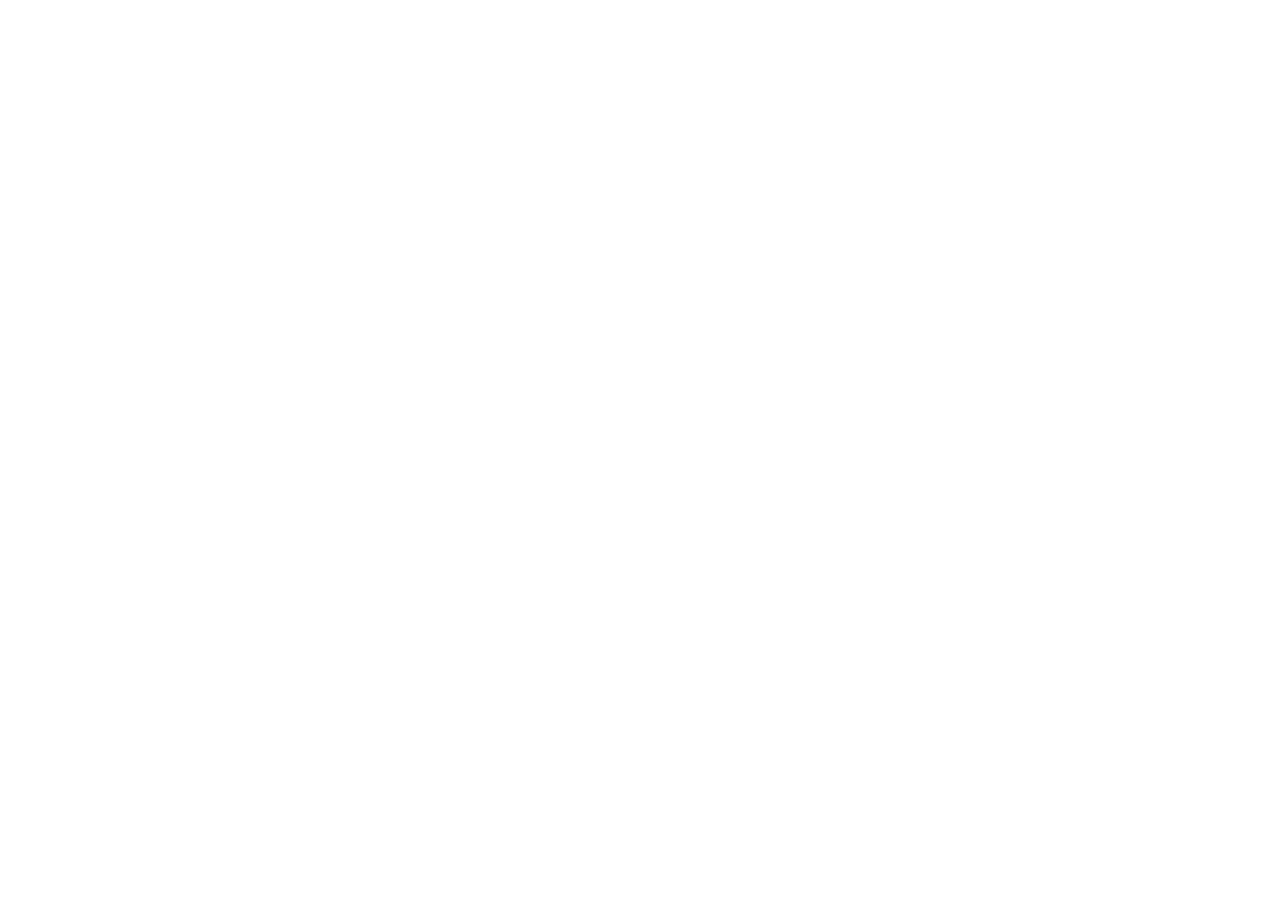
==== Rock Paper Scissors/index.html @ 380a39a2 "Update index.html" ====
<!DOCTYPE html>
<html lang="en">
<head>
    <meta charset="UTF-8">
    <meta http-equiv="X-UA-Compatible" content="IE=edge">
    <meta name="viewport" content="width=device-width, initial-scale=1.0">
    <title>Rock Paper Scissors</title>

    <script src="code.js" defer></script>
</head>
<body>
    


</body>
</html>
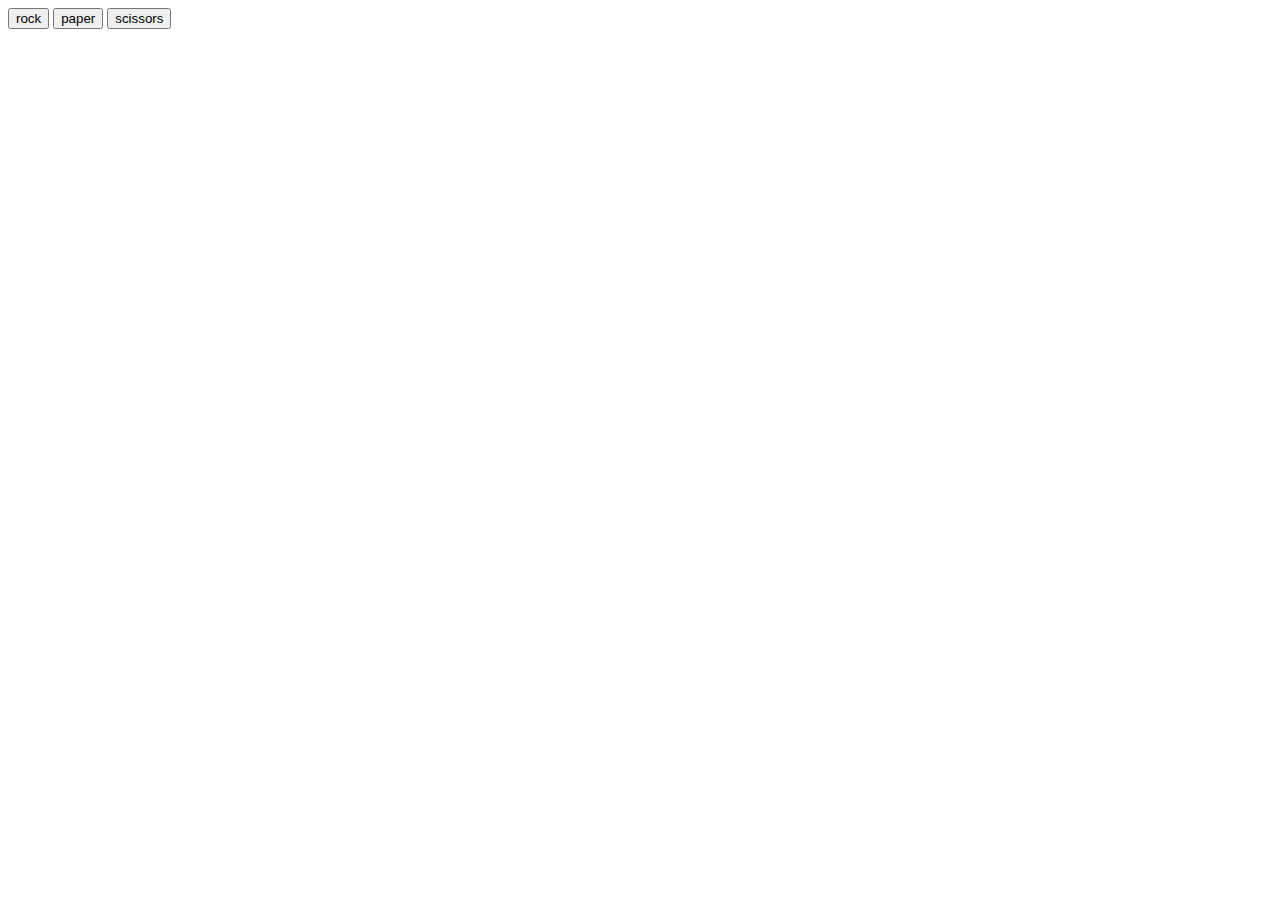
==== commit aaef7f44: "Update" ====
--- a/Rock Paper Scissors/index.html
+++ b/Rock Paper Scissors/index.html
@@ -9,8 +9,8 @@
     <script src="code.js" defer></script>
 </head>
 <body>
-    
-
-
+    <button id="rock">rock</button>
+    <button id="paper">paper</button>
+    <button id="scissors">scissors</button>
 </body>
 </html>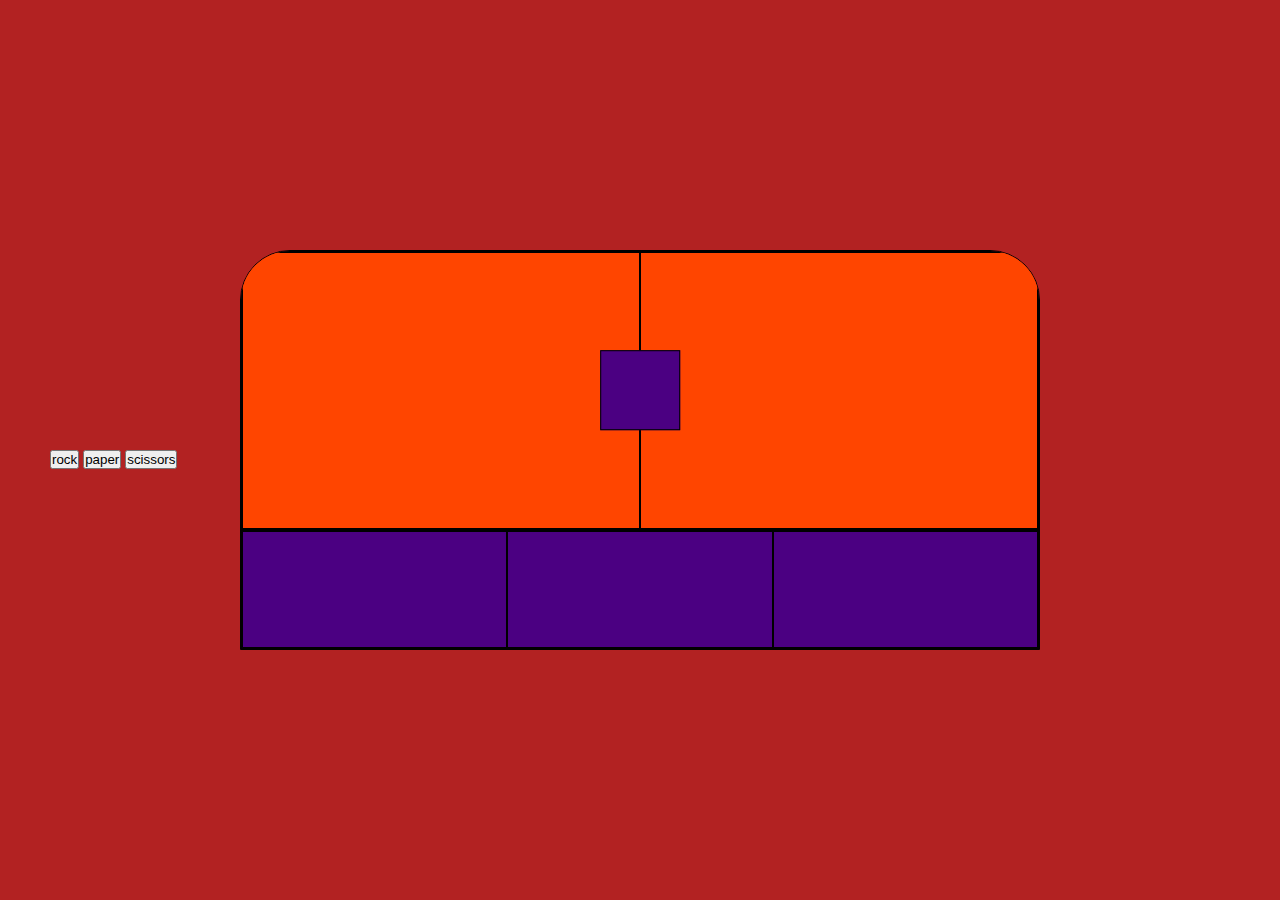
==== commit 2f2476fd: "update" ====
--- a/Rock Paper Scissors/index.html
+++ b/Rock Paper Scissors/index.html
@@ -7,8 +7,21 @@
     <title>Rock Paper Scissors</title>
 
     <script src="code.js" defer></script>
+    <link rel="stylesheet" href="style.css">
 </head>
 <body>
+    <div id="container">
+        <div class="screen">
+            <div class="player"></div>
+            <span class="countdown"></span>
+            <div class="computer"></div>
+        </div>
+        <div class="btn-box">
+            <div id="rock"></div>
+            <div id="paper"></div>
+            <div id="scissors"></div>
+        </div>
+    </div>
     <button id="rock">rock</button>
     <button id="paper">paper</button>
     <button id="scissors">scissors</button>
--- a/Rock Paper Scissors/style.css
+++ b/Rock Paper Scissors/style.css
@@ -0,0 +1,64 @@
+*{
+    box-sizing: border-box;
+    margin: 0;
+    padding: 0;
+}
+
+body{
+    height: 100vh;
+    padding: 50px;
+    background-color:firebrick;
+}
+
+#container{
+    position: relative;
+    top: 50%;
+    transform: translateY(-50%);
+
+    height: 400px;
+    max-width: 100%;
+    width: 800px;
+    min-width: 300px;
+
+    margin: auto;
+    border: 1px solid black;
+    border-radius: 50px 50px 0 0;
+    overflow: hidden;
+}
+#container *{
+    border: 1px solid black;
+}
+
+.screen{
+    height: 70%;
+    width: 100%;
+    display: flex;
+    position: relative;
+}
+.screen>div{
+    border: 1px solid;
+    width: 50%;
+    background-color: orangered;
+}
+.screen>span{
+    position: absolute;
+    aspect-ratio: 1;
+    width: 10%;
+    background-color: indigo;
+
+    transform-origin: center;
+    top: 50%;
+    left: 50%;
+    transform: translate(-50%, -50%);
+}
+
+.btn-box{
+    height: 30%;
+    width: 100%;
+    display: flex;
+}
+.btn-box>div{
+    background-color: indigo;
+    width: 34%;
+    cursor: pointer;
+}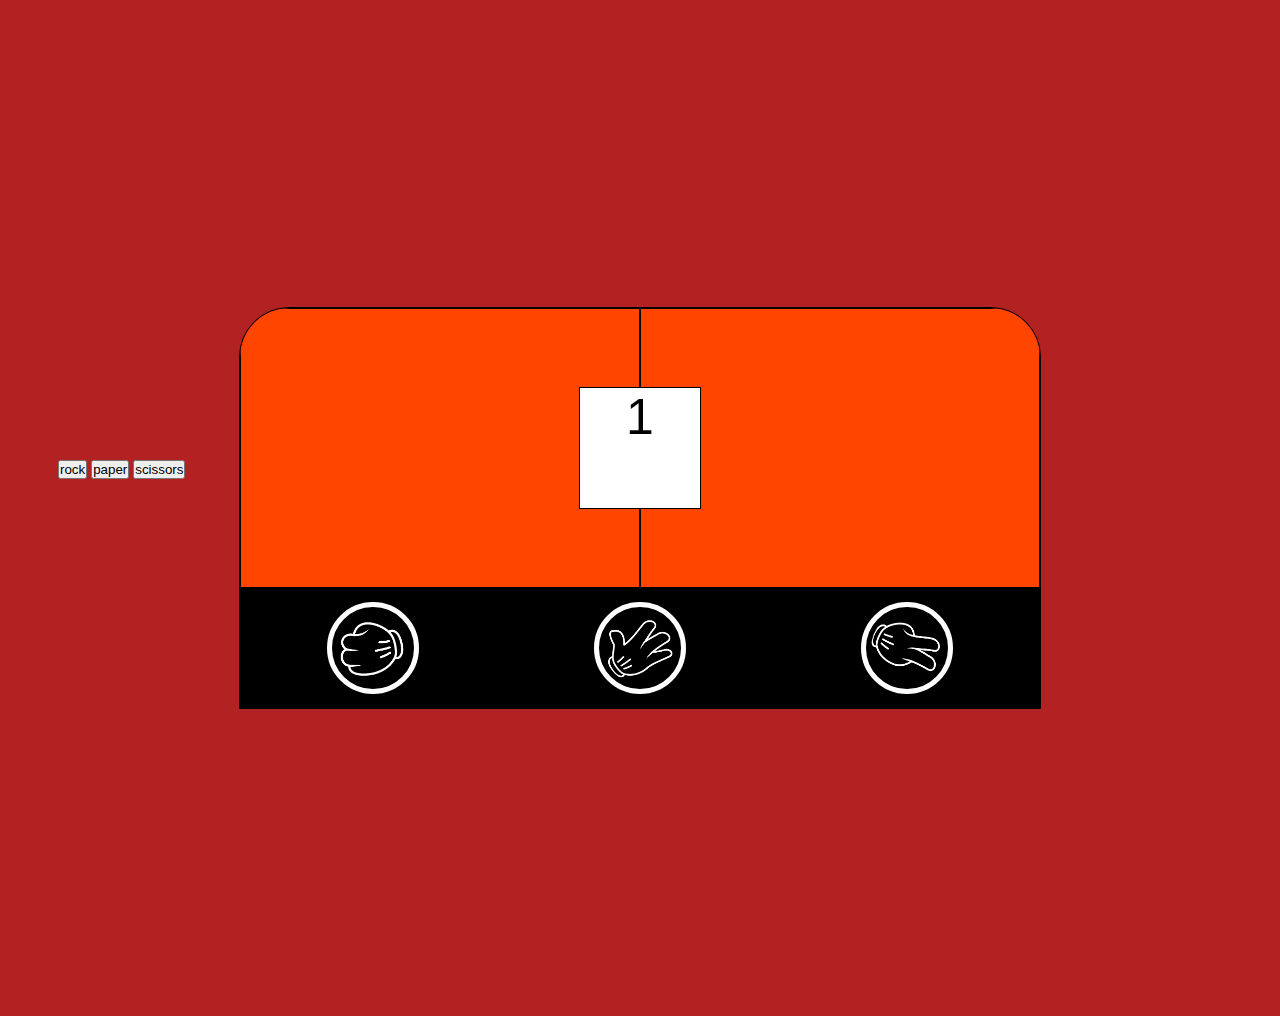
==== commit af69efc4: "Update" ====
--- a/Rock Paper Scissors/index.html
+++ b/Rock Paper Scissors/index.html
@@ -13,13 +13,13 @@
     <div id="container">
         <div class="screen">
             <div class="player"></div>
-            <span class="countdown"></span>
+            <span class="countdown">1</span>
             <div class="computer"></div>
         </div>
         <div class="btn-box">
-            <div id="rock"></div>
-            <div id="paper"></div>
-            <div id="scissors"></div>
+            <div id="rock"><img src="PNGs/rock.png" alt="ROCK"></div>
+            <div id="paper"><img src="PNGs/paper.png" alt="PAPER"></div>
+            <div id="scissors"><img src="PNGs/scissors.png" alt="SCISSORS"></div>
         </div>
     </div>
     <button id="rock">rock</button>
--- a/Rock Paper Scissors/style.css
+++ b/Rock Paper Scissors/style.css
@@ -1,6 +1,5 @@
 *{
-    box-sizing: border-box;
-    margin: 0;
+    box-sizing:  0;
     padding: 0;
 }
 
@@ -21,12 +20,9 @@
     min-width: 300px;
 
     margin: auto;
-    border: 1px solid black;
-    border-radius: 50px 50px 0 0;
     overflow: hidden;
-}
-#container *{
-    border: 1px solid black;
+    border: 1px solid;
+    border-radius: 50px 50px 0 0 ;
 }
 
 .screen{
@@ -34,22 +30,31 @@
     width: 100%;
     display: flex;
     position: relative;
+    border-radius: 50px 50px 0 0;
+    overflow: hidden;
+}
+.screen>*{
+    border: 1px solid;
 }
 .screen>div{
-    border: 1px solid;
+    
     width: 50%;
     background-color: orangered;
 }
 .screen>span{
     position: absolute;
     aspect-ratio: 1;
-    width: 10%;
-    background-color: indigo;
+    width: 15%;
+    background-color: white;
 
     transform-origin: center;
     top: 50%;
     left: 50%;
     transform: translate(-50%, -50%);
+
+    font-size: 50px;
+    text-align: center;
+    font-family:'Gill Sans', 'Gill Sans MT', Calibri, 'Trebuchet MS', sans-serif;
 }
 
 .btn-box{
@@ -58,7 +63,17 @@
     display: flex;
 }
 .btn-box>div{
-    background-color: indigo;
+    background-color: black;
     width: 34%;
+    
     cursor: pointer;
+    display: flex;
+}
+.btn-box>div>img{
+    height: 60%;
+    margin: auto;
+    padding: 5px;
+    filter:invert(100%);
+    border: 5px solid;
+    border-radius: 100px;
 }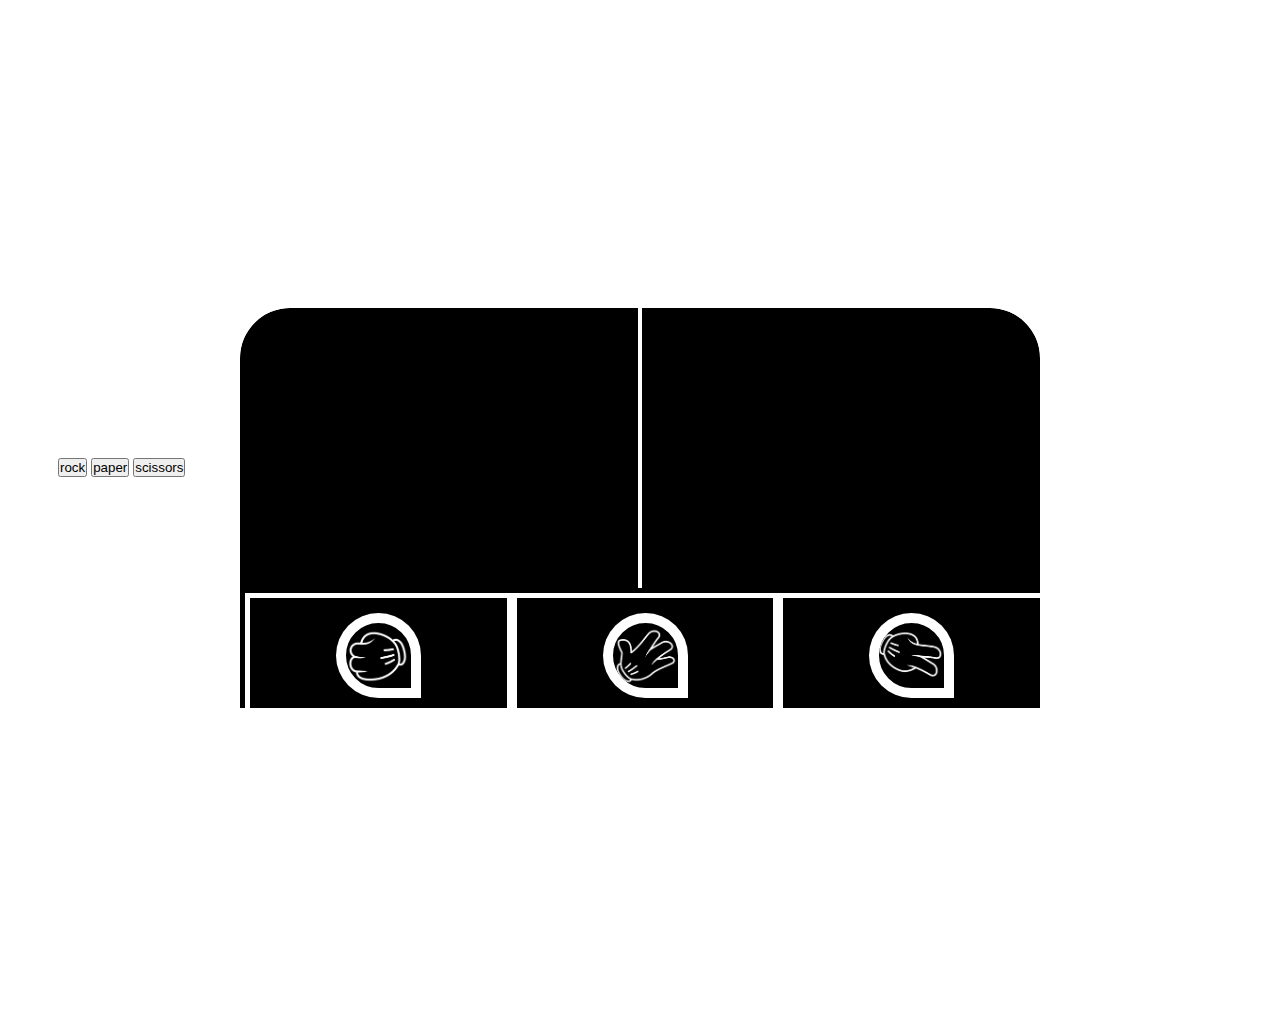
==== commit c9ba08cd: "Update" ====
--- a/Rock Paper Scissors/index.html
+++ b/Rock Paper Scissors/index.html
@@ -13,7 +13,7 @@
     <div id="container">
         <div class="screen">
             <div class="player"></div>
-            <span class="countdown">1</span>
+            <div class="border"></div>
             <div class="computer"></div>
         </div>
         <div class="btn-box">
--- a/Rock Paper Scissors/style.css
+++ b/Rock Paper Scissors/style.css
@@ -6,7 +6,6 @@
 body{
     height: 100vh;
     padding: 50px;
-    background-color:firebrick;
 }
 
 #container{
@@ -21,7 +20,6 @@
 
     margin: auto;
     overflow: hidden;
-    border: 1px solid;
     border-radius: 50px 50px 0 0 ;
 }
 
@@ -33,47 +31,46 @@
     border-radius: 50px 50px 0 0;
     overflow: hidden;
 }
-.screen>*{
-    border: 1px solid;
+.screen>div{
+    width: 50%;
+    background-color: black;
 }
-.screen>div{
-    
-    width: 50%;
-    background-color: orangered;
-}
-.screen>span{
-    position: absolute;
-    aspect-ratio: 1;
-    width: 15%;
-    background-color: white;
-
-    transform-origin: center;
-    top: 50%;
-    left: 50%;
-    transform: translate(-50%, -50%);
-
-    font-size: 50px;
-    text-align: center;
-    font-family:'Gill Sans', 'Gill Sans MT', Calibri, 'Trebuchet MS', sans-serif;
+.screen>.border{
+    width: 0;
+    border: 2px solid white;
 }
 
 .btn-box{
     height: 30%;
     width: 100%;
     display: flex;
+    justify-content: space-around;
+    border: 5px solid black;
 }
 .btn-box>div{
+    width:0;
+    padding: 20px;
     background-color: black;
-    width: 34%;
+    width:fit-content;
+    border: 5px solid white;
     
     cursor: pointer;
     display: flex;
 }
 .btn-box>div>img{
-    height: 60%;
+    width: 30%;
+    min-width: 50px;
     margin: auto;
-    padding: 5px;
+
     filter:invert(100%);
+
+    background-color: white;
     border: 5px solid;
-    border-radius: 100px;
+    border-radius: 50px 50px 0 50px;
+
+    transition: all 0.3s;
+    box-shadow:0 0 0 5px black;
+}
+.btn-box>div>img:hover{
+    transform: scale(1.1);
 }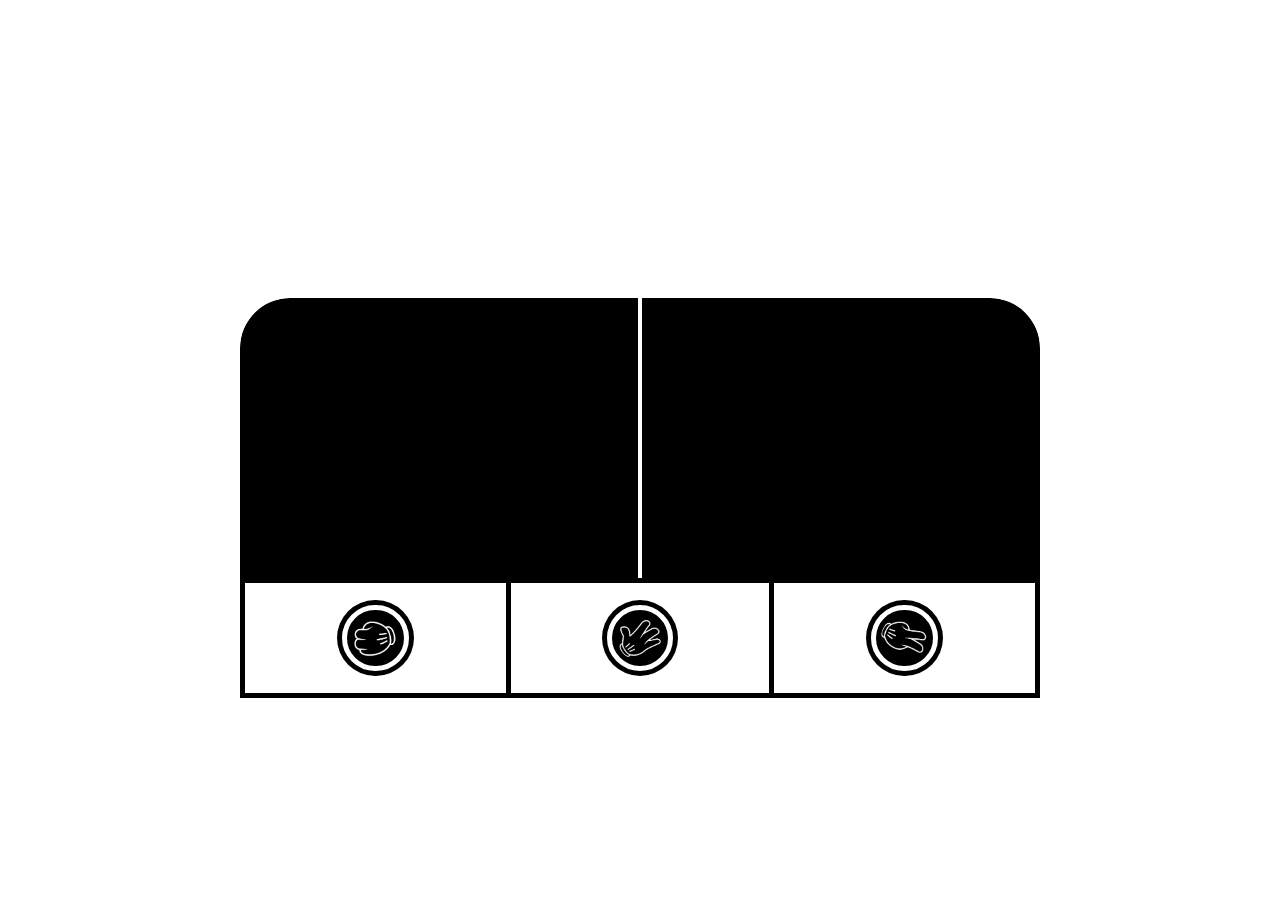
==== commit a92bced4: "Update" ====
--- a/Rock Paper Scissors/index.html
+++ b/Rock Paper Scissors/index.html
@@ -10,6 +10,7 @@
     <link rel="stylesheet" href="style.css">
 </head>
 <body>
+    <div class="outcome"></div>
     <div id="container">
         <div class="screen">
             <div class="player"></div>
@@ -22,8 +23,5 @@
             <div id="scissors"><img src="PNGs/scissors.png" alt="SCISSORS"></div>
         </div>
     </div>
-    <button id="rock">rock</button>
-    <button id="paper">paper</button>
-    <button id="scissors">scissors</button>
 </body>
 </html>--- a/Rock Paper Scissors/style.css
+++ b/Rock Paper Scissors/style.css
@@ -1,5 +1,5 @@
 *{
-    box-sizing:  0;
+    box-sizing:  border-box;
     padding: 0;
 }
 
@@ -50,27 +50,45 @@
 .btn-box>div{
     width:0;
     padding: 20px;
-    background-color: black;
+    background-color: white;
     width:fit-content;
-    border: 5px solid white;
     
-    cursor: pointer;
     display: flex;
+}
+.btn-box>div:nth-child(2){
+    border-left: 5px solid;
+    border-right: 5px solid;
+
 }
 .btn-box>div>img{
     width: 30%;
     min-width: 50px;
+    padding: 5px;
     margin: auto;
 
     filter:invert(100%);
 
     background-color: white;
     border: 5px solid;
-    border-radius: 50px 50px 0 50px;
+    border-radius:50px;
 
     transition: all 0.3s;
-    box-shadow:0 0 0 5px black;
+
+    box-shadow:0 0 0 5px white;
+
+    cursor: pointer;
 }
 .btn-box>div>img:hover{
     transform: scale(1.1);
+}
+.outcome{
+    height: 40px;
+    width: fit-content;
+
+    font-family:Cambria, Cochin, Georgia, Times, 'Times New Roman', serif;
+    font-size: 40px;
+
+    position: relative;
+    top: 200px;
+    margin: auto;
 }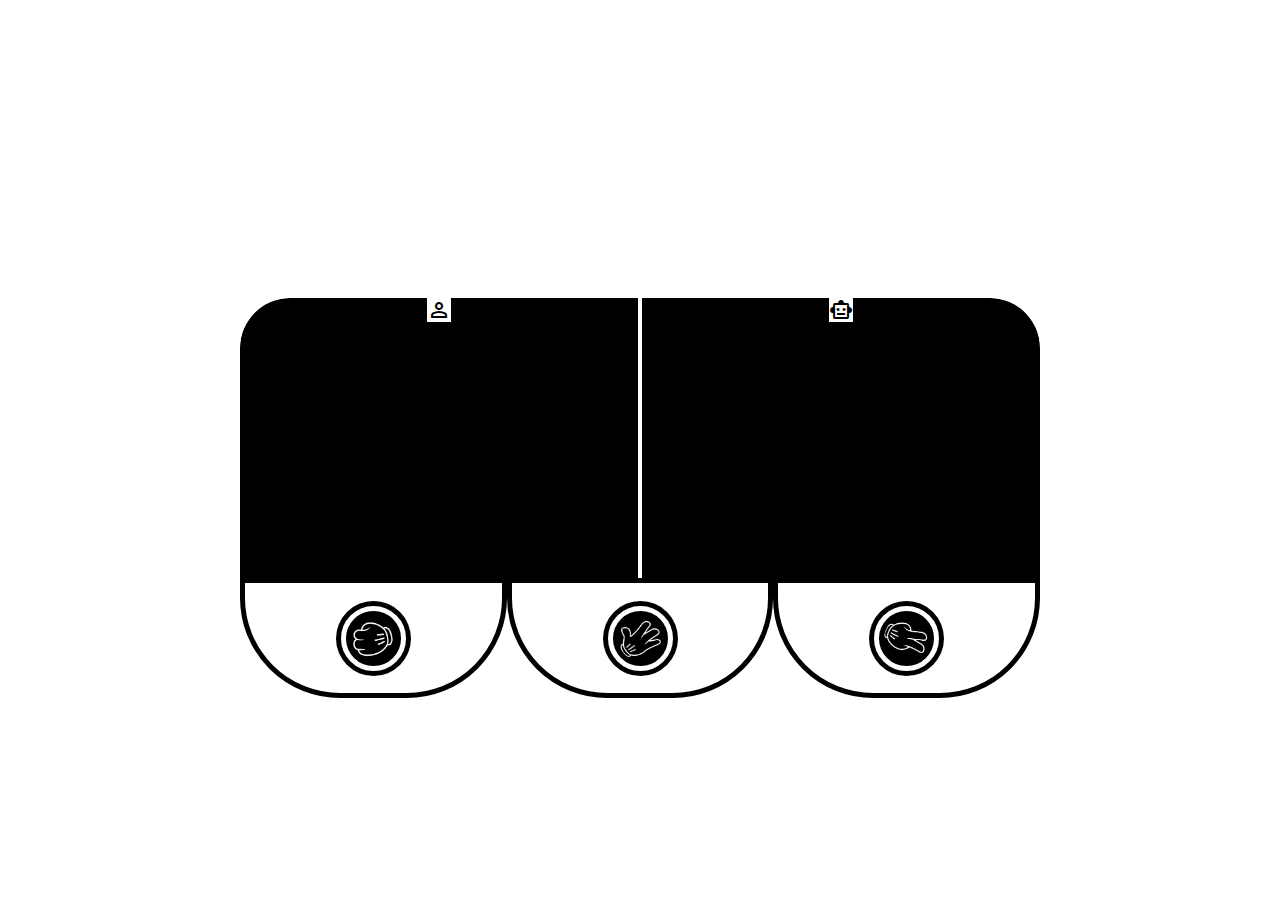
==== commit ce86ead4: "Update" ====
--- a/Rock Paper Scissors/index.html
+++ b/Rock Paper Scissors/index.html
@@ -8,14 +8,29 @@
 
     <script src="code.js" defer></script>
     <link rel="stylesheet" href="style.css">
+
+    <link rel="stylesheet" href="https://fonts.googleapis.com/css2?family=Material+Symbols+Outlined:opsz,wght,FILL,GRAD@48,700,1,0" />
+    <link rel="stylesheet" href="https://fonts.googleapis.com/css2?family=Material+Symbols+Outlined:opsz,wght,FILL,GRAD@48,700,1,0" />
 </head>
 <body>
     <div class="outcome"></div>
     <div id="container">
         <div class="screen">
-            <div class="player"></div>
+            <div class="player">
+                <span class="material-symbols-outlined">
+                    person
+                    </span>
+                <img src="">
+            </div>
+
             <div class="border"></div>
-            <div class="computer"></div>
+
+            <div class="computer">
+                <span class="material-symbols-outlined">
+                    smart_toy
+                    </span>
+                <img src="">
+            </div>
         </div>
         <div class="btn-box">
             <div id="rock"><img src="PNGs/rock.png" alt="ROCK"></div>
--- a/Rock Paper Scissors/style.css
+++ b/Rock Paper Scissors/style.css
@@ -1,3 +1,13 @@
+.material-symbols-outlined{
+    background-color: white;
+    position: absolute;
+    top: 0;
+    left: 50%;
+    transform: translateX(-50%);
+}
+
+/*//////////////////////////////////////////*/
+
 *{
     box-sizing:  border-box;
     padding: 0;
@@ -32,8 +42,15 @@
     overflow: hidden;
 }
 .screen>div{
+    position: relative;
     width: 50%;
     background-color: black;
+    display: flex;
+}
+.screen>div>img{
+    width: 70%;
+    margin: auto;
+    filter: invert();
 }
 .screen>.border{
     width: 0;
@@ -45,7 +62,6 @@
     width: 100%;
     display: flex;
     justify-content: space-around;
-    border: 5px solid black;
 }
 .btn-box>div{
     width:0;
@@ -54,6 +70,9 @@
     width:fit-content;
     
     display: flex;
+
+    border: 5px solid;
+    border-radius: 0 0 100px 100px ;
 }
 .btn-box>div:nth-child(2){
     border-left: 5px solid;
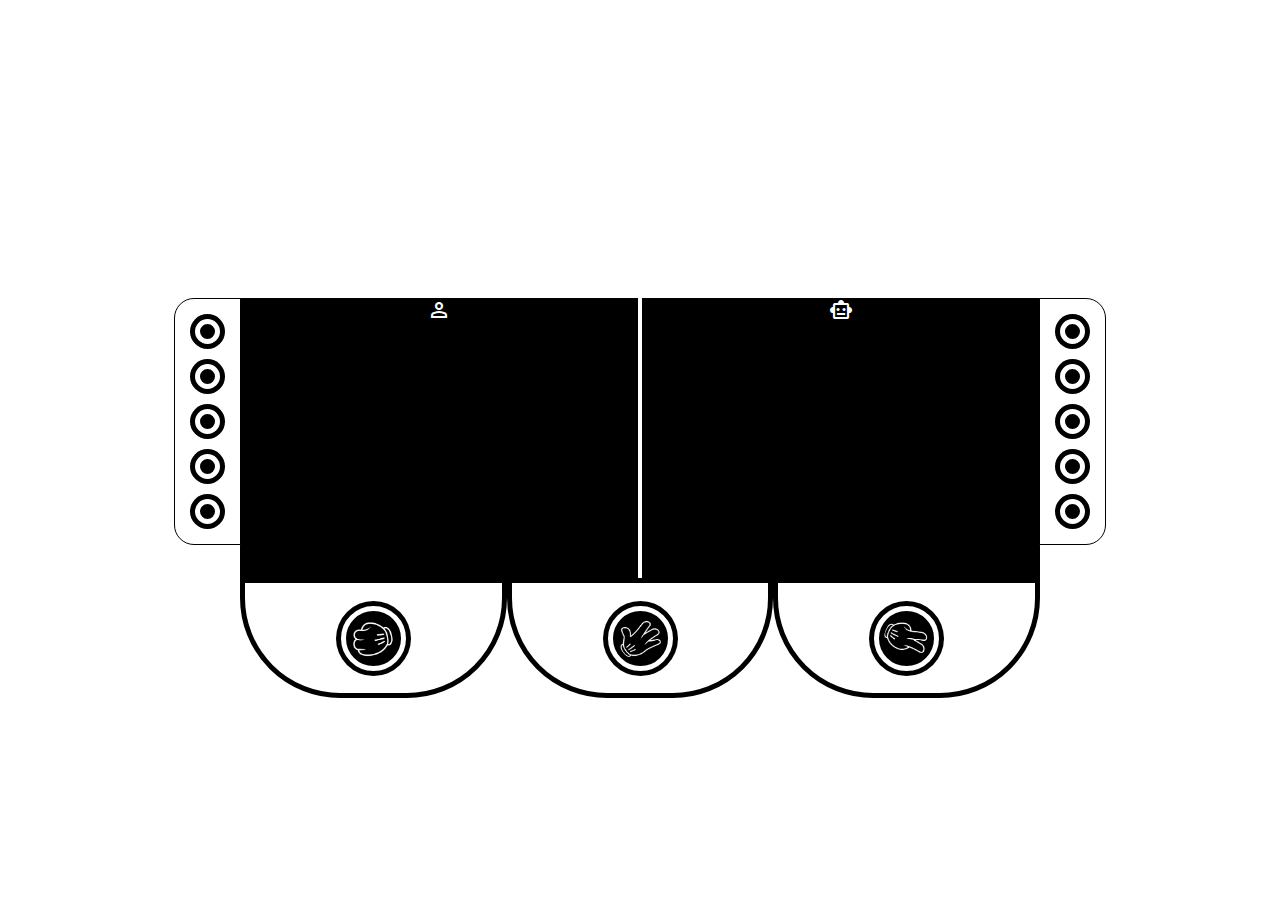
==== commit 01e60ff3: "Update" ====
--- a/Rock Paper Scissors/index.html
+++ b/Rock Paper Scissors/index.html
@@ -17,6 +17,13 @@
     <div id="container">
         <div class="screen">
             <div class="player">
+                <div class="score playerScore">
+                    <div></div>
+                    <div></div>
+                    <div></div>
+                    <div></div>
+                    <div></div>
+                </div>
                 <span class="material-symbols-outlined">
                     person
                     </span>
@@ -26,6 +33,13 @@
             <div class="border"></div>
 
             <div class="computer">
+                <div class="score computerScore">
+                    <div></div>
+                    <div></div>
+                    <div></div>
+                    <div></div>
+                    <div></div>
+                </div>
                 <span class="material-symbols-outlined">
                     smart_toy
                     </span>
--- a/Rock Paper Scissors/style.css
+++ b/Rock Paper Scissors/style.css
@@ -1,5 +1,5 @@
 .material-symbols-outlined{
-    background-color: white;
+    color: white;
     position: absolute;
     top: 0;
     left: 50%;
@@ -27,10 +27,7 @@
     max-width: 100%;
     width: 800px;
     min-width: 300px;
-
     margin: auto;
-    overflow: hidden;
-    border-radius: 50px 50px 0 0 ;
 }
 
 .screen{
@@ -38,8 +35,6 @@
     width: 100%;
     display: flex;
     position: relative;
-    border-radius: 50px 50px 0 0;
-    overflow: hidden;
 }
 .screen>div{
     position: relative;
@@ -47,6 +42,7 @@
     background-color: black;
     display: flex;
 }
+
 .screen>div>img{
     width: 70%;
     margin: auto;
@@ -55,6 +51,28 @@
 .screen>.border{
     width: 0;
     border: 2px solid white;
+}
+.screen>div>.score{
+    position: absolute;
+    background-color: white;
+    border: 1px solid;
+}
+.screen>div>.playerScore{
+    left: -66px;
+    border-radius: 20px 0 0 20px;
+}
+.screen>div>.computerScore{
+    right: -66px;
+    border-radius: 0 20px 20px 0;
+}
+.screen>div>.score>div{
+    aspect-ratio: 1;
+    width: 25px;
+    margin: 20px;
+    border-radius: 50px;
+    background-color: black;
+    border: 5px solid white;
+    box-shadow: 0 0 0 5px black;
 }
 
 .btn-box{
